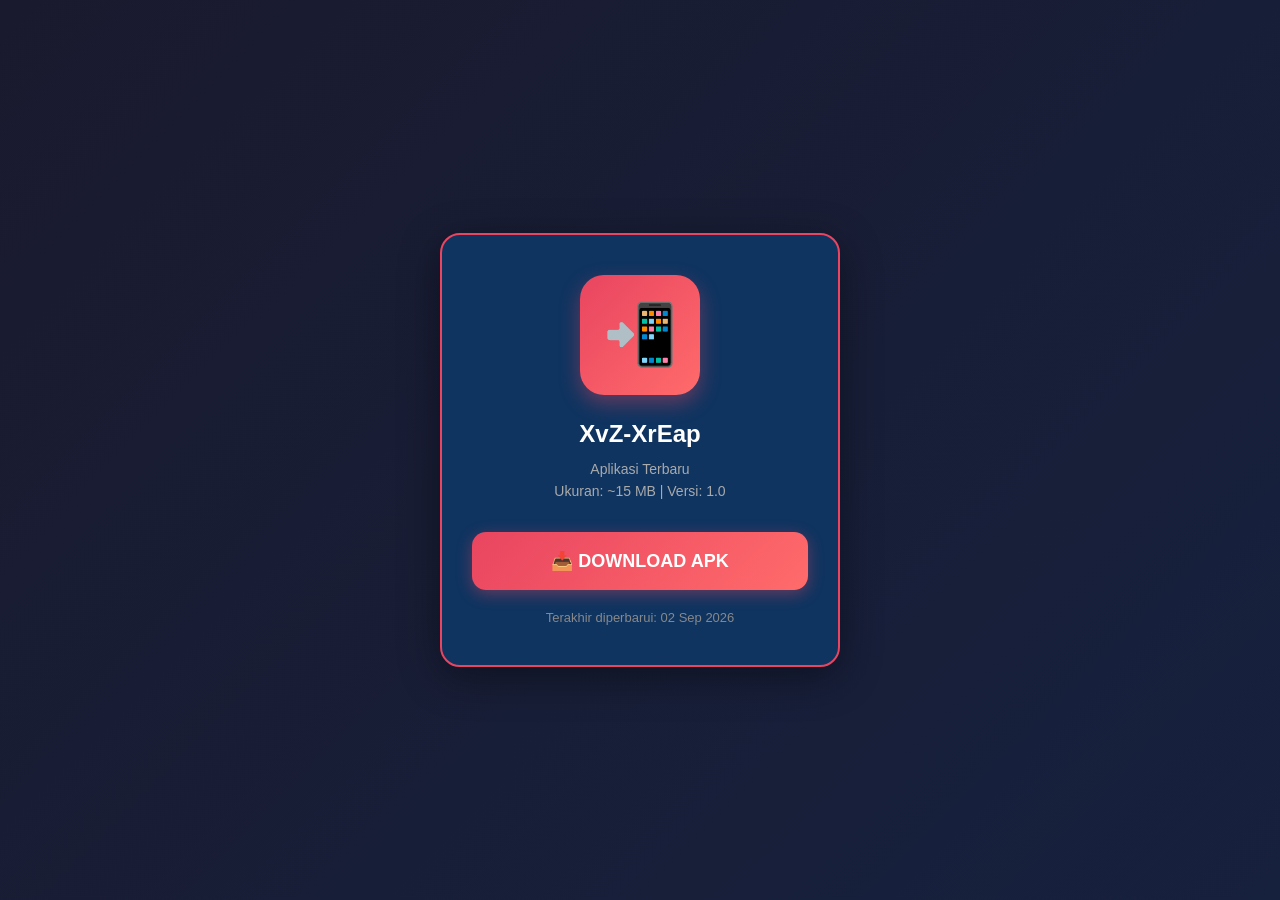
==== Donload-apk.html @ 62775cc3 "Create Donload-apk.html" ====
<!DOCTYPE html>
 <html lang="id">
 <head>
     <meta charset="UTF-8">
     <meta name="viewport" content="width=device-width, initial-scale=1.0">
     <title>📥 Download Aplikasi — XvZ-XrEap</title>
     <style>
         * {
             margin: 0;
             padding: 0;
             box-sizing: border-box;
             font-family: 'Segoe UI', Tahoma, Geneva, Verdana, sans-serif;
         }
         body {
             background: linear-gradient(135deg, #1a1a2e, #16213e);
             color: white;
             min-height: 100vh;
             display: flex;
             align-items: center;
             justify-content: center;
             padding: 20px;
         }
         .download-card {
             background: #0f3460;
             border-radius: 20px;
             padding: 40px 30px;
             max-width: 400px;
             width: 100%;
             text-align: center;
             box-shadow: 0 10px 40px rgba(0,0,0,0.4);
             border: 2px solid #e94560;
         }
         .apk-icon {
             width: 120px;
             height: 120px;
             background: linear-gradient(135deg, #e94560, #ff6b6b);
             border-radius: 24px;
             margin: 0 auto 25px;
             display: flex;
             align-items: center;
             justify-content: center;
             font-size: 60px;
             box-shadow: 0 8px 20px rgba(233, 69, 96, 0.4);
         }
         h1 {
             font-size: 24px;
             margin-bottom: 10px;
             color: #fff;
         }
         .info {
             color: #aaa;
             font-size: 14px;
             margin-bottom: 30px;
             line-height: 1.6;
         }
         .download-btn {
             width: 100%;
             padding: 18px;
             background: linear-gradient(135deg, #e94560, #ff6b6b);
             color: white;
             border: none;
             border-radius: 14px;
             font-size: 18px;
             font-weight: bold;
             cursor: pointer;
             transition: transform 0.3s, box-shadow 0.3s;
             box-shadow: 0 4px 15px rgba(233, 69, 96, 0.4);
         }
         .download-btn:hover {
             transform: translateY(-3px);
             box-shadow: 0 8px 25px rgba(233, 69, 96, 0.5);
         }
         .download-btn:active {
             transform: translateY(0);
         }
         .version {
             margin-top: 20px;
             font-size: 13px;
             color: #888;
         }
     </style>
 </head>
 <body>
     <div class="download-card">
         <!-- Ikon APK -->
         <div class="apk-icon">📲</div>
         <!-- Nama Aplikasi -->
         <h1>XvZ-XrEap</h1>
         <p class="info">
             Aplikasi Terbaru<br>
             Ukuran: ~15 MB | Versi: 1.0
         </p>
         <!-- TOMBOL DOWNLOAD — GANTI LINK DI BAWAH! -->
         <a href="https://LINK-DOWNLOAD-APK-KAMU-DI-SINI.apk" download>
             <button class="download-btn">📥 DOWNLOAD APK</button>
         </a>
         <p class="version">Terakhir diperbarui: 02 Sep 2026</p>
     </div>
 </body>
   </html>
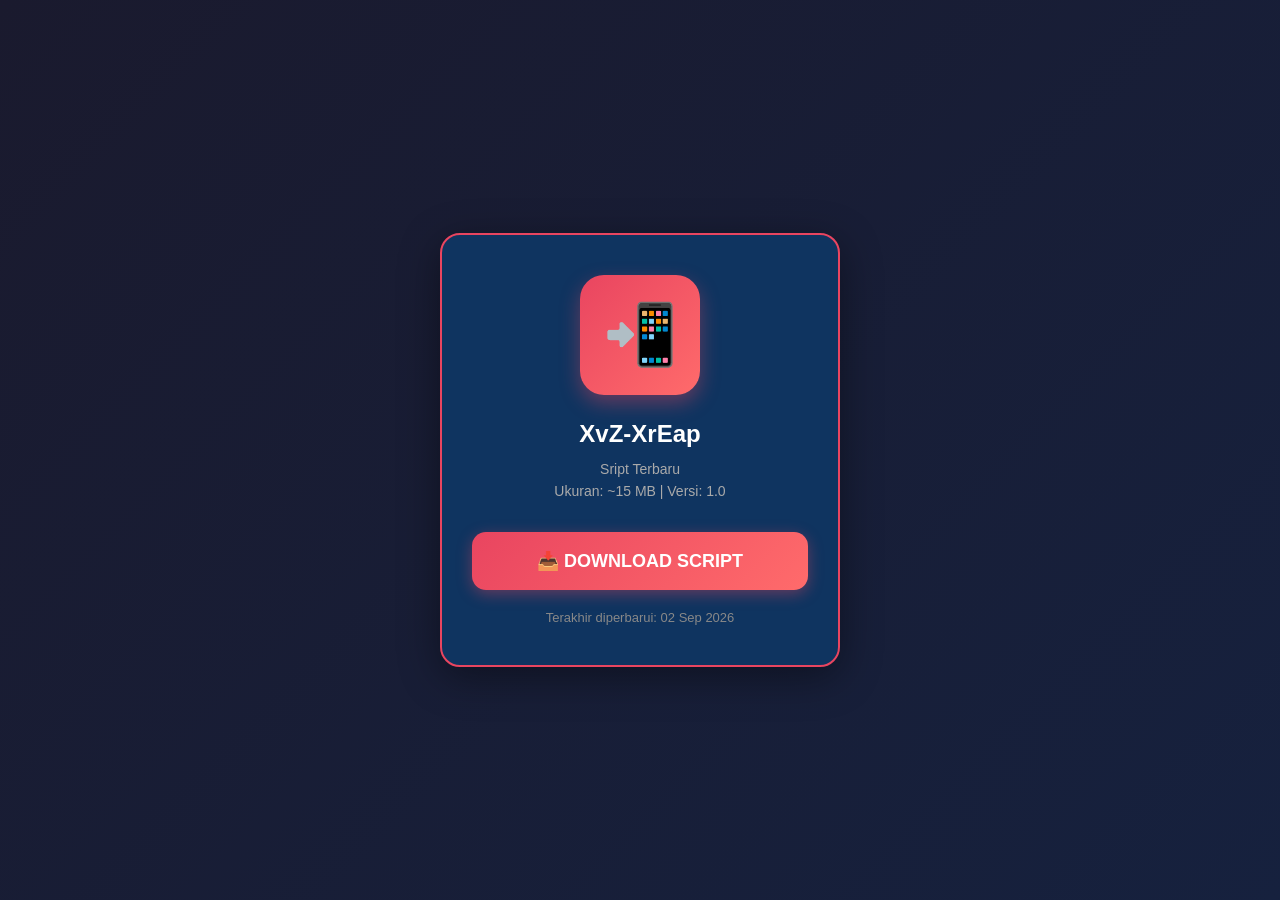
==== commit cbbcd7f0: "Update Donload-apk.html" ====
--- a/Donload-apk.html
+++ b/Donload-apk.html
@@ -87,12 +87,12 @@
          <!-- Nama Aplikasi -->
          <h1>XvZ-XrEap</h1>
          <p class="info">
-             Aplikasi Terbaru<br>
+             Sript Terbaru<br>
              Ukuran: ~15 MB | Versi: 1.0
          </p>
          <!-- TOMBOL DOWNLOAD — GANTI LINK DI BAWAH! -->
-         <a href="https://LINK-DOWNLOAD-APK-KAMU-DI-SINI.apk" download>
-             <button class="download-btn">📥 DOWNLOAD APK</button>
+         <a href="https://drive.google.com/file/d/10BNqpb-GLKGHPJoy6nLE2ajzv6pWDowa/view?usp=drivesdk" download>
+             <button class="download-btn">📥 DOWNLOAD SCRIPT</button>
          </a>
          <p class="version">Terakhir diperbarui: 02 Sep 2026</p>
      </div>
